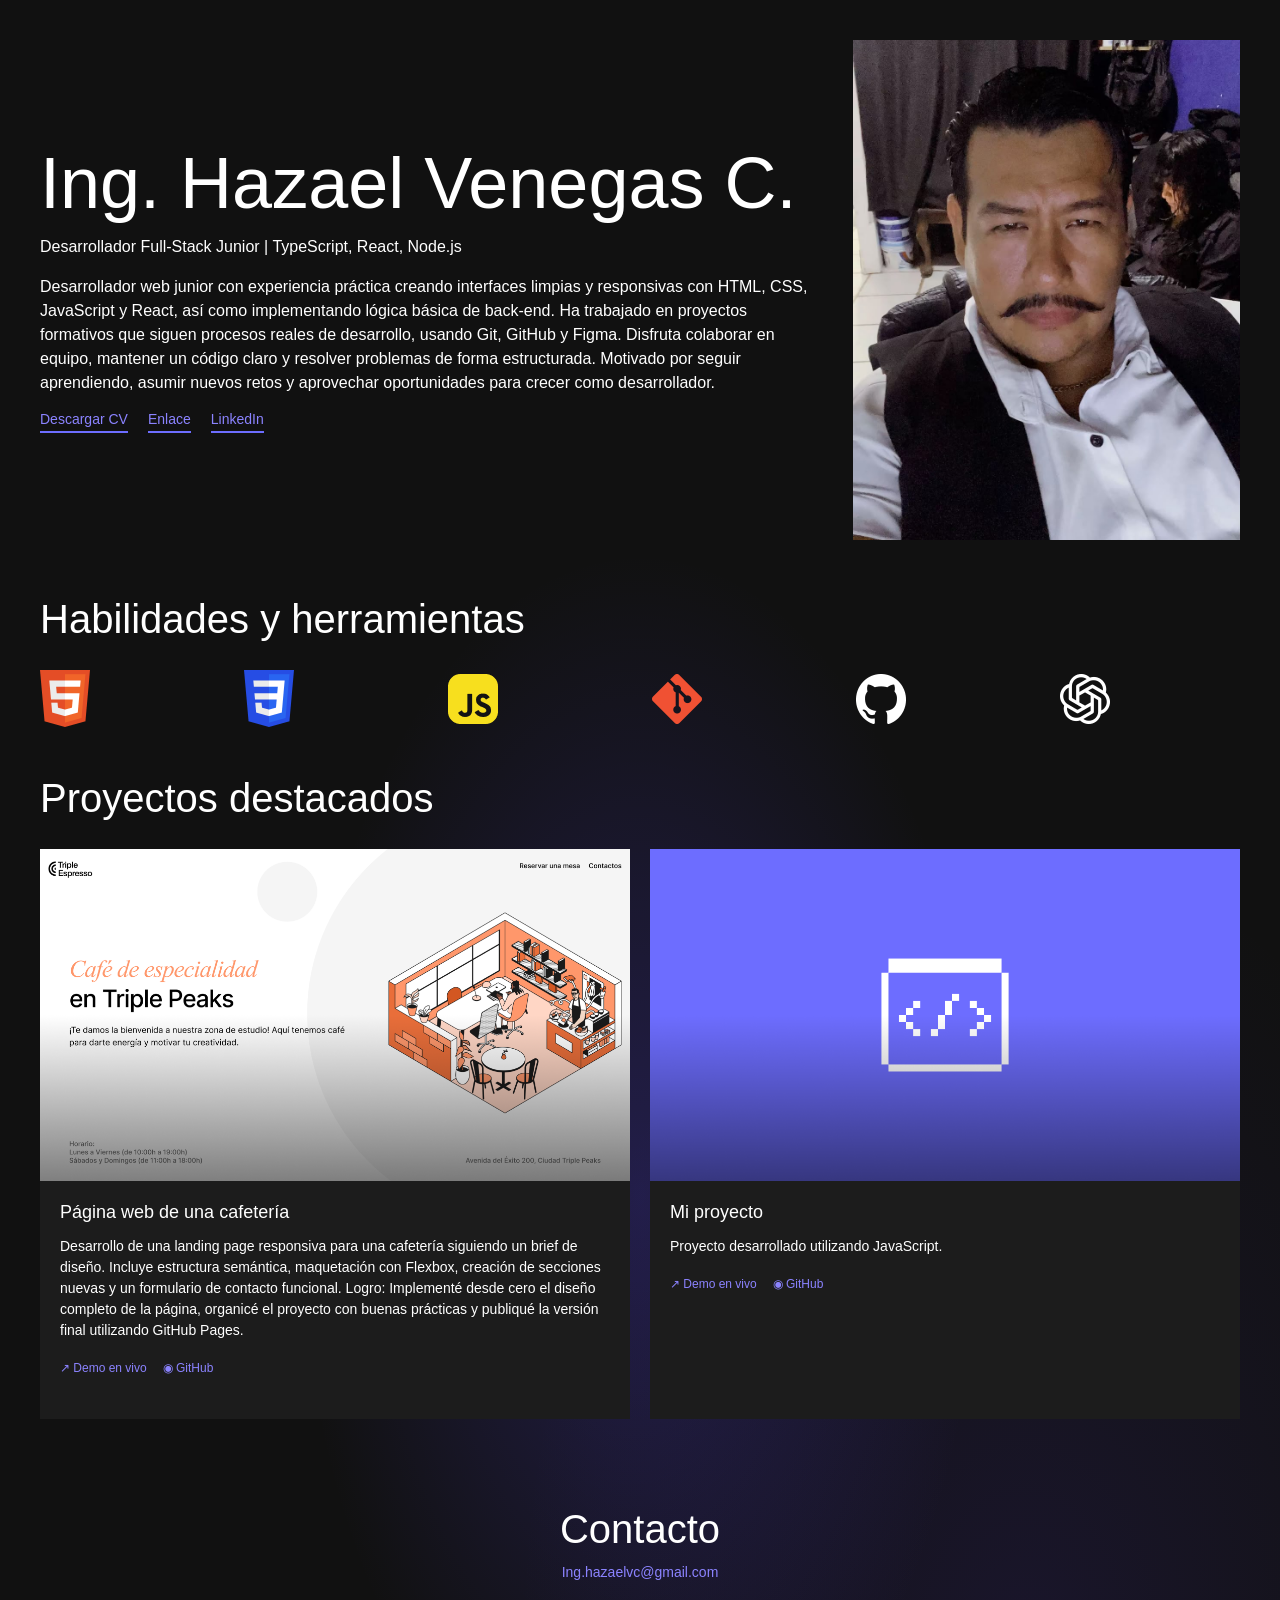
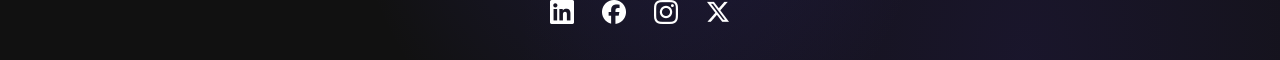
==== index.html @ 510d8efc "add p tag" ====
<!DOCTYPE html>
<html lang="es">
<head>
    <meta charset="UTF-8">
    <meta name="viewport" content="width=device-width, initial-scale=1.0">
    <link rel="stylesheet" href="portaflio.css">
    <link rel="shortcut icon" href="favicon.ico" type="image/x-icon" >
    <title>portafolio</title>
</head>
<body class="container">
    <header>
         <div>
        <h1>Ing. Hazael Venegas C.  </h1>
        <p>
            Desarrollador Full-Stack Junior | TypeScript, React, Node.js
        </p>

        <p>
           Desarrollador web junior con experiencia práctica creando interfaces limpias
           y responsivas con HTML, CSS, JavaScript y React, así como implementando lógica
           básica de back-end. Ha trabajado en proyectos formativos que siguen procesos
           reales de desarrollo, usando Git, GitHub y Figma. Disfruta colaborar en equipo,
           mantener un código claro y resolver problemas de forma estructurada. Motivado por
           seguir aprendiendo, asumir nuevos retos y aprovechar oportunidades para crecer
           como desarrollador.
        </p>


        <div  class="links">
            <a href="#">Descargar CV</a>
            <a href="#">Enlace</a>
            <a href="#">LinkedIn</a>
        </div>
    </div>
        <img src="images/Haza portafolio.png" alt="Foto de Ing. Hazael Venegas C.">
    </header>
    <main>
      <section class="skills">
        <h2>Habilidades y herramientas</h2>

        <div class="skills-list">
          <img src="images/html.png" alt="HTML">
          <img src="images/css.png" alt="CSS">
          <img src="images/js.png" alt="JavaScript">
          <img src="images/GIT.png" alt="Git">
          <img src="images/github.png" alt="GitHub">
          <img src="images/ia.png" alt="IA">
        </div>


         <h3>Proyectos destacados</h3>
         <div class="projects-list">
          <article class="project">
            <img src="images/cafeespecialidades.png" alt="Café Especialidades">

         <div class="project-content">
            <h3>Página web de una cafetería</h3>

            <p>
                Desarrollo de una landing page responsiva para una cafetería siguiendo
                un brief de diseño. Incluye estructura semántica, maquetación con Flexbox,
                 creación de secciones nuevas y un formulario de contacto funcional. Logro:
                 Implementé desde cero el diseño completo de la página, organicé el proyecto
                 con buenas prácticas y publiqué la versión final utilizando GitHub Pages.
            </p>

            <div class="project-links">
                <a href="#">↗ Demo en vivo</a>
                <a href="#">◉ GitHub</a>
            </div>

            <p></p>
          </div>
         </article>

         <article class="project">
            <img src="images/JSproyect.png" alt="Proyecto JavaScript">

           <div class="project-content">
            <h3>Mi proyecto</h3>

            <p>
                Proyecto desarrollado utilizando JavaScript.
            </p>


             <div class="project-links">
                <a href="#">↗ Demo en vivo</a>
                <a href="#">◉ GitHub</a>
            </div>
        </div>

          </article>
         </div>
      </section>
    </main>
    <footer>
         <h2>Contacto</h2>

       <div class="contact-link">

    <a href="mailto:Ing.hazaelvc@gmail.com">
        Ing.hazaelvc@gmail.com
    </a>
       </div>

    <div class="social-links">
        <img src="images/linkin.png" alt="LinkedIn">
        <img src="images/facebooc.png" alt="Facebook">
        <img src="images/instagram.png" alt="Instagram">
        <img src="images/xtwiter.png" alt="Twitter">
    </div>
    </footer>

</body>
</html>
---- portaflio.css ----
* {
  box-sizing: border-box;
}
@font-face {
  font-family: "Archivo Black";
  src: url("fonts/archivo-black.woff2") format("woff2");
  font-weight: 400;
  font-style: normal;
}

@font-face {
  font-family: "Open Sans";
  src: url("fonts/open-sans.woff2") format("woff2");
  font-weight: 400;
  font-style: normal;
}
body {
  margin: 0;
  background-color: #111111;
  background-image:
    radial-gradient(
      ellipse at 50% 72%,
      rgba(90, 70, 255, 0.24),
      transparent 38%
    ),
    radial-gradient(
      ellipse at 80% 100%,
      rgba(70, 45, 180, 0.16),
      transparent 35%
    );
  color: #ffffff;
  font-family: "Open Sans", Arial, sans-serif;
}

header,
main,
footer {
  width: 100%;
  max-width: 1200px;
  margin-left: auto;
  margin-right: auto;
}

header {
  padding: 40px 0 56px;
  display: grid;
  grid-template-columns: minmax(0, 1fr) 387px;
  gap: 30px;
  align-items: center;
}

header > div {
  min-width: 0;
}

header h1 {
  margin: 0 0 16px;
  font-family: "Archivo Black", Arial, sans-serif;
  font-size: 72px;
  font-weight: 400;
  line-height: 1;
  overflow-wrap: break-word;
}

header p {
  margin: 0 0 16px;
  font-size: 16px;
  line-height: 1.5;
}

header > img {
  display: block;
  width: 100%;
  max-width: 387px;
  height: 500px;
  object-fit: cover;
}

.links {
  display: flex;
  flex-wrap: wrap;
  gap: 20px;
}

a {
  color: #8b83ff;
  text-decoration: none;
}

.links a,
.project-links a {
  font-size: 14px;
  border-bottom: 2px solid #6d6dff;
  padding-bottom: 4px;
}

a:hover {
  color: #ffffff;
}

main {
  padding: 0 0 40px;
}

.skills h2,
.skills > h3 {
  font-family: "Archivo Black", Arial, sans-serif;
  font-size: 40px;
  font-weight: 400;
  line-height: 1.15;
  margin: 0 0 28px;
}

.skills-list {
  display: grid;
  grid-template-columns: repeat(6, minmax(0, 1fr));
  gap: 24px;
  margin-bottom: 48px;
}

.skills-list img {
  display: block;
  width: 50px;
  height: 57px;
  object-fit: contain;
  justify-self: start;
}

.projects-list {
  display: grid;
  grid-template-columns: repeat(2, minmax(0, 1fr));
  gap: 20px;
}

.project {
  min-width: 0;
  background-color: #1c1c1c;
  overflow: hidden;
  transition: transform 0.2s ease;
}

.project:hover {
  transform: translateY(-5px);
}

.project > img {
  display: block;
  width: 100%;
  aspect-ratio: 16 / 9;
  object-fit: cover;
}

.project-content {
  padding: 20px;
}

.project h3 {
  margin: 0 0 12px;
  font-family: "Archivo Black", Arial, sans-serif;
  font-size: 18px;
  font-weight: 400;
  line-height: 1.3;
}

.project p {
  margin: 0 0 20px;
  font-size: 14px;
  line-height: 1.5;
}

.project-links {
  display: flex;
  flex-wrap: wrap;
  gap: 16px;
}

.project-links a {
  font-size: 12px;
  border-bottom: none;
}

footer {
  padding: 48px 20px 36px;
  text-align: center;
}

footer h2 {
  margin: 0 0 12px;
  font-family: "Archivo Black", Arial, sans-serif;
  font-size: 40px;
  font-weight: 400;
}

.contact-link {
  margin-bottom: 20px;
  font-size: 14px;
  overflow-wrap: anywhere;
}

.social-links {
  display: flex;
  justify-content: center;
  align-items: center;
  gap: 28px;
}

.social-links img {
  display: block;
  width: 24px;
  height: 24px;
  object-fit: contain;
  transition: opacity 0.2s ease;
}

.social-links img:hover {
  opacity: 0.7;
}

/* TABLETAS: 1023px o menos */
@media (max-width: 1023px) {
  header {
    grid-template-columns: minmax(0, 1fr) 300px;
    gap: 24px;
    padding: 32px 24px 48px;
  }

  header h1 {
    font-size: 52px;
  }

  header > img {
    width: 100%;
    height: 400px;
  }

  header p {
    font-size: 14px;
  }

  main {
    padding: 0 24px 32px;
  }

  .skills h2,
  .skills > h3 {
    font-size: 32px;
  }

  .skills-list {
    gap: 18px;
    margin-bottom: 40px;
  }

  .project-content {
    padding: 16px;
  }

  footer h2 {
    font-size: 32px;
  }
}


/* CELULARES: 767px o menos */
@media (max-width: 767px) {
  header {
    display: flex;
    flex-direction: column-reverse;
    align-items: stretch;
    gap: 24px;
    padding: 24px 20px 40px;
  }

  header > img {
    width: 100%;
    max-width: none;
    height: 280px;
    object-fit: cover;
  }

  header h1 {
    font-size: 40px;
    line-height: 1.05;
    margin-bottom: 16px;
  }

  header p {
    font-size: 14px;
    line-height: 1.5;
  }

  .links {
    gap: 16px;
  }

  main {
    padding: 0 20px 24px;
  }

  .skills h2,
  .skills > h3 {
    font-size: 28px;
    margin-bottom: 20px;
  }

  .skills-list {
    grid-template-columns: repeat(3, minmax(0, 1fr));
    gap: 24px 16px;
    margin-bottom: 40px;
  }

  .skills-list img {
    width: 40px;
    height: 46px;
  }

  .projects-list {
    grid-template-columns: minmax(0, 1fr);
    gap: 20px;
  }

  .project-content {
    padding: 16px;
  }

  .project h3 {
    font-size: 18px;
  }

  .project p {
    font-size: 14px;
  }

  footer {
    padding: 32px 20px;
  }

  footer h2 {
    font-size: 28px;
  }

  .social-links {
    gap: 24px;
  }
}
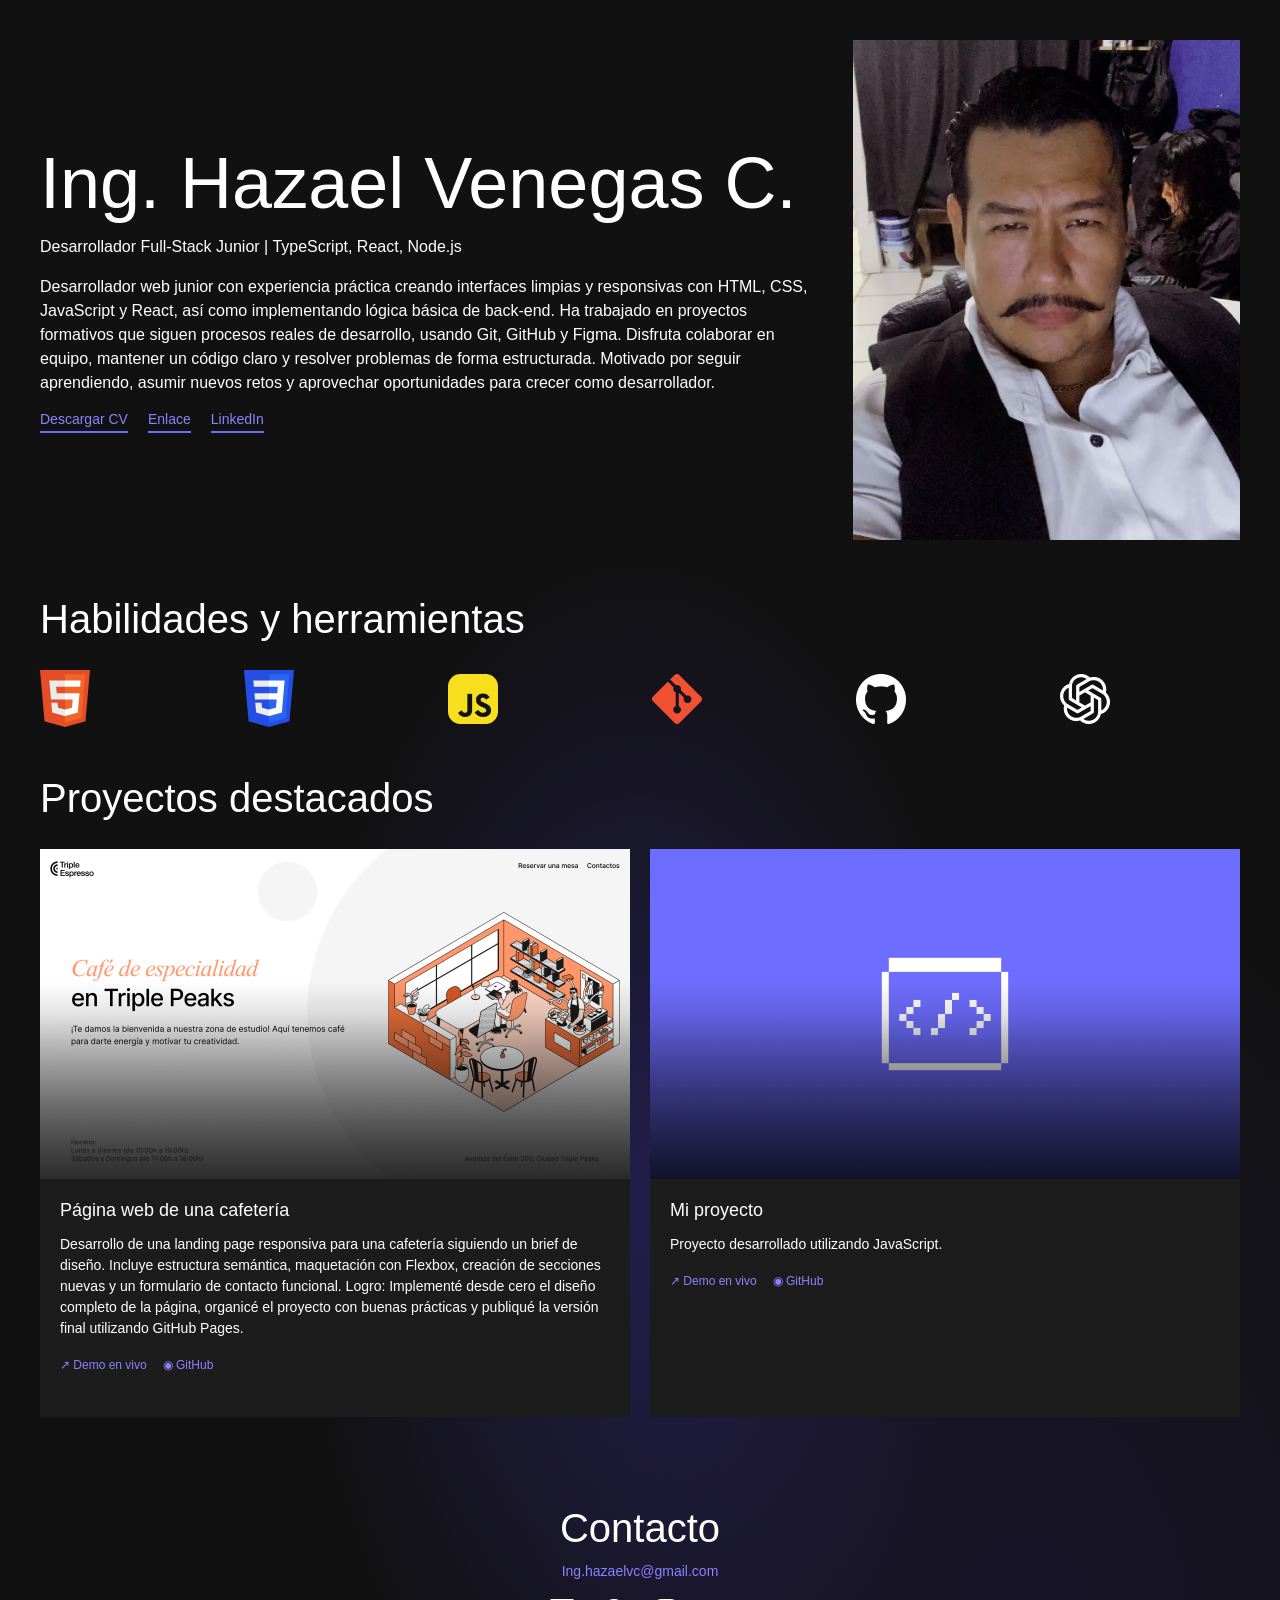
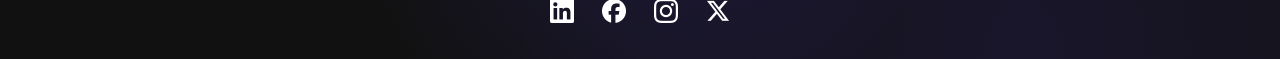
==== commit d595bc6b: "project 4 errors updated" ====
--- a/index.html
+++ b/index.html
@@ -3,8 +3,13 @@
 <head>
     <meta charset="UTF-8">
     <meta name="viewport" content="width=device-width, initial-scale=1.0">
-    <link rel="stylesheet" href="portaflio.css">
+    <link rel="stylesheet" href="css/portafolio.css">
+    <link rel="stylesheet" href="./css/normalize.css" >
     <link rel="shortcut icon" href="favicon.ico" type="image/x-icon" >
+    <link rel="preconnect" href="https://fonts.googleapis.com" >
+    <link rel="preconnect" href="https://fonts.gstatic.com" crossorigin >
+    <link href="https://fonts.googleapis.com/css2?family=Inter:ital,opsz,wght@0,14..32,100..900;1,14..32,100..900&family=Noto+Serif:ital,wght@0,100..900;1,100..900&display=swap" rel="stylesheet">
+
     <title>portafolio</title>
 </head>
 <body class="container">
@@ -51,7 +56,10 @@
          <h3>Proyectos destacados</h3>
          <div class="projects-list">
           <article class="project">
-            <img src="images/cafeespecialidades.png" alt="Café Especialidades">
+             <div class="project__image-container">
+              <img src="images/cafeespecialidades.png" alt="Café Especialidades" class="project__image">
+              <div class="project__gradient"></div>
+             </div>
 
          <div class="project-content">
             <h3>Página web de una cafetería</h3>
@@ -74,7 +82,11 @@
          </article>
 
          <article class="project">
-            <img src="images/JSproyect.png" alt="Proyecto JavaScript">
+
+          <div class="project__image-container">
+            <img src="images/JSproyect.png" alt="Proyecto JavaScript" class="project__image">
+            <div class="project__gradient"></div>
+          </div>
 
            <div class="project-content">
             <h3>Mi proyecto</h3>
--- a/css/portafolio.css
+++ b/css/portafolio.css
@@ -0,0 +1,383 @@
+* {
+  box-sizing: border-box;
+}
+@font-face {
+  font-family: "Archivo Black";
+  src: url("fonts/archivoblack-Regular.woff2") format("woff2");
+  font-weight: 400;
+  font-style: normal;
+}
+
+@font-face {
+  font-family: "Open sans";
+  src: url("fonts/Opensans-Regular.woff2") format("woff2");
+  font-weight: 400;
+  font-style: normal;
+}
+
+@font-face {
+  font-family: "Open Sans";
+  src: url("fonts/OpenSans-Bold.woff2") format("woff2");
+  font-weight: 500;
+  font-style: bold;
+}
+
+@font-face {
+  font-family: "Open Sans";
+  src: url("fonts/OpenSans-Semibold.woff2") format("woff2");
+  font-weight: 700;
+  font-style: semibold;
+}
+
+body {
+  margin: 0;
+  background-color: #111111;
+  background-image:
+    radial-gradient(
+      ellipse at 50% 72%,
+      rgba(90, 70, 255, 0.24),
+      transparent 38%
+    ),
+    radial-gradient(
+      ellipse at 80% 100%,
+      rgba(70, 45, 180, 0.16),
+      transparent 35%
+    );
+  color: #ffffff;
+  font-family: "Open Sans", Arial, sans-serif;
+}
+
+header,
+main,
+footer {
+  width: 100%;
+  max-width: 1200px;
+  margin-left: auto;
+  margin-right: auto;
+}
+
+header {
+  padding: 40px 0 56px;
+  display: grid;
+  grid-template-columns: minmax(0, 1fr) 387px;
+  gap: 30px;
+  align-items: center;
+}
+
+header > div {
+  min-width: 0;
+}
+
+header h1 {
+  margin: 0 0 16px;
+  font-family: "Archivo Black", Arial, sans-serif;
+  font-size: 72px;
+  font-weight: 400;
+  line-height: 1;
+  overflow-wrap: break-word;
+}
+
+header p {
+  margin: 0 0 16px;
+  font-size: 16px;
+  line-height: 1.5;
+}
+
+header > img {
+  display: block;
+  width: 100%;
+  max-width: 387px;
+  height: 500px;
+  object-fit: cover;
+}
+
+.links {
+  display: flex;
+  flex-wrap: wrap;
+  gap: 20px;
+}
+
+a {
+  color: #8b83ff;
+  text-decoration: none;
+}
+
+.links a,
+.project-links a {
+  font-size: 14px;
+  border-bottom: 2px solid #6d6dff;
+  padding-bottom: 4px;
+}
+
+a:hover {
+  color: #ffffff;
+}
+
+main {
+  padding: 0 0 40px;
+}
+
+.skills h2,
+.skills > h3 {
+  font-family: "Archivo Black", Arial, sans-serif;
+  font-size: 40px;
+  font-weight: 400;
+  line-height: 1.15;
+  margin: 0 0 28px;
+}
+
+.skills-list {
+  display: grid;
+  grid-template-columns: repeat(6, minmax(0, 1fr));
+  gap: 24px;
+  margin-bottom: 48px;
+}
+
+.skills-list img {
+  display: block;
+  width: 50px;
+  height: 57px;
+  object-fit: contain;
+  justify-self: start;
+}
+/** proyecto y herramientas */
+
+.projects-list {
+  display: grid;
+  grid-template-columns: repeat(2, minmax(0, 1fr));
+  gap: 20px;
+}
+
+.project {
+  min-width: 0;
+  background-color: #1c1c1c;
+  overflow: hidden;
+  transition: transform 0.2s ease;
+}
+
+.project:hover {
+  transform: translateY(-5px);
+}
+
+.project > img {
+  display: block;
+  width: 100%;
+  aspect-ratio: 16 / 9;
+  object-fit: cover;
+}
+
+.project__image-container {
+  position: relative;
+  overflow: hidden;
+}
+
+.project__image {
+  display: block;
+  width: 100%;
+  height: auto;
+}
+
+.project__gradient {
+  position: absolute;
+  inset: 0;
+  background: linear-gradient(
+    to bottom,
+    transparent 40%,
+    rgba(0, 0, 0, 0.65) 100%
+  );
+  pointer-events: none;
+}
+
+.project-content {
+  padding: 20px;
+}
+
+.project h3 {
+  margin: 0 0 12px;
+  font-family: "Archivo Black", Arial, sans-serif;
+  font-size: 18px;
+  font-weight: 400;
+  line-height: 1.3;
+}
+
+.project p {
+  margin: 0 0 20px;
+  font-size: 14px;
+  line-height: 1.5;
+}
+
+.project-links {
+  display: flex;
+  flex-wrap: wrap;
+  gap: 16px;
+}
+
+.project-links a {
+  font-size: 12px;
+  border-bottom: none;
+}
+
+footer {
+  padding: 48px 20px 36px;
+  text-align: center;
+}
+
+footer h2 {
+  margin: 0 0 12px;
+  font-family: "Archivo Black", Arial, sans-serif;
+  font-size: 40px;
+  font-weight: 400;
+}
+
+.contact-link {
+  margin-bottom: 20px;
+  font-size: 14px;
+  overflow-wrap: anywhere;
+}
+
+.social-links {
+  display: flex;
+  justify-content: center;
+  align-items: center;
+  gap: 28px;
+}
+
+.social-links img {
+  display: block;
+  width: 24px;
+  height: 24px;
+  object-fit: contain;
+  transition: opacity 0.2s ease;
+}
+
+.social-links img:hover {
+  opacity: 0.7;
+}
+
+/* TABLETAS: 1023px o menos */
+@media (max-width: 1023px) {
+  header {
+    grid-template-columns: minmax(0, 1fr) 300px;
+    gap: 24px;
+    padding: 32px 24px 48px;
+  }
+
+  header h1 {
+    font-size: 52px;
+  }
+
+  header > img {
+    width: 100%;
+    height: 400px;
+  }
+
+  header p {
+    font-size: 14px;
+  }
+
+  main {
+    padding: 0 24px 32px;
+  }
+
+  .skills h2,
+  .skills > h3 {
+    font-size: 32px;
+  }
+
+  .skills-list {
+    gap: 18px;
+    margin-bottom: 40px;
+  }
+
+  .project-content {
+    padding: 16px;
+  }
+
+  footer h2 {
+    font-size: 32px;
+  }
+}
+
+
+/* CELULARES: 767px o menos */
+@media (max-width: 767px) {
+  header {
+    display: flex;
+    flex-direction: column-reverse;
+    align-items: stretch;
+    gap: 24px;
+    padding: 24px 20px 40px;
+  }
+
+  header > img {
+    width: 100%;
+    max-width: none;
+    height: 280px;
+    object-fit: cover;
+  }
+
+  header h1 {
+    font-size: 40px;
+    line-height: 1.05;
+    margin-bottom: 16px;
+  }
+
+  header p {
+    font-size: 14px;
+    line-height: 1.5;
+  }
+
+  .links {
+    gap: 16px;
+  }
+
+  main {
+    padding: 0 20px 24px;
+  }
+
+  .skills h2,
+  .skills > h3 {
+    font-size: 28px;
+    margin-bottom: 20px;
+  }
+
+  .skills-list {
+    grid-template-columns: repeat(3, minmax(0, 1fr));
+    gap: 24px 16px;
+    margin-bottom: 40px;
+  }
+
+  .skills-list img {
+    width: 40px;
+    height: 46px;
+  }
+
+  .projects-list {
+    grid-template-columns: minmax(0, 1fr);
+    gap: 20px;
+  }
+
+  .project-content {
+    padding: 16px;
+  }
+
+  .project h3 {
+    font-size: 18px;
+  }
+
+  .project p {
+    font-size: 14px;
+  }
+
+  footer {
+    padding: 32px 20px;
+  }
+
+  footer h2 {
+    font-size: 28px;
+  }
+
+  .social-links {
+    gap: 24px;
+  }
+}
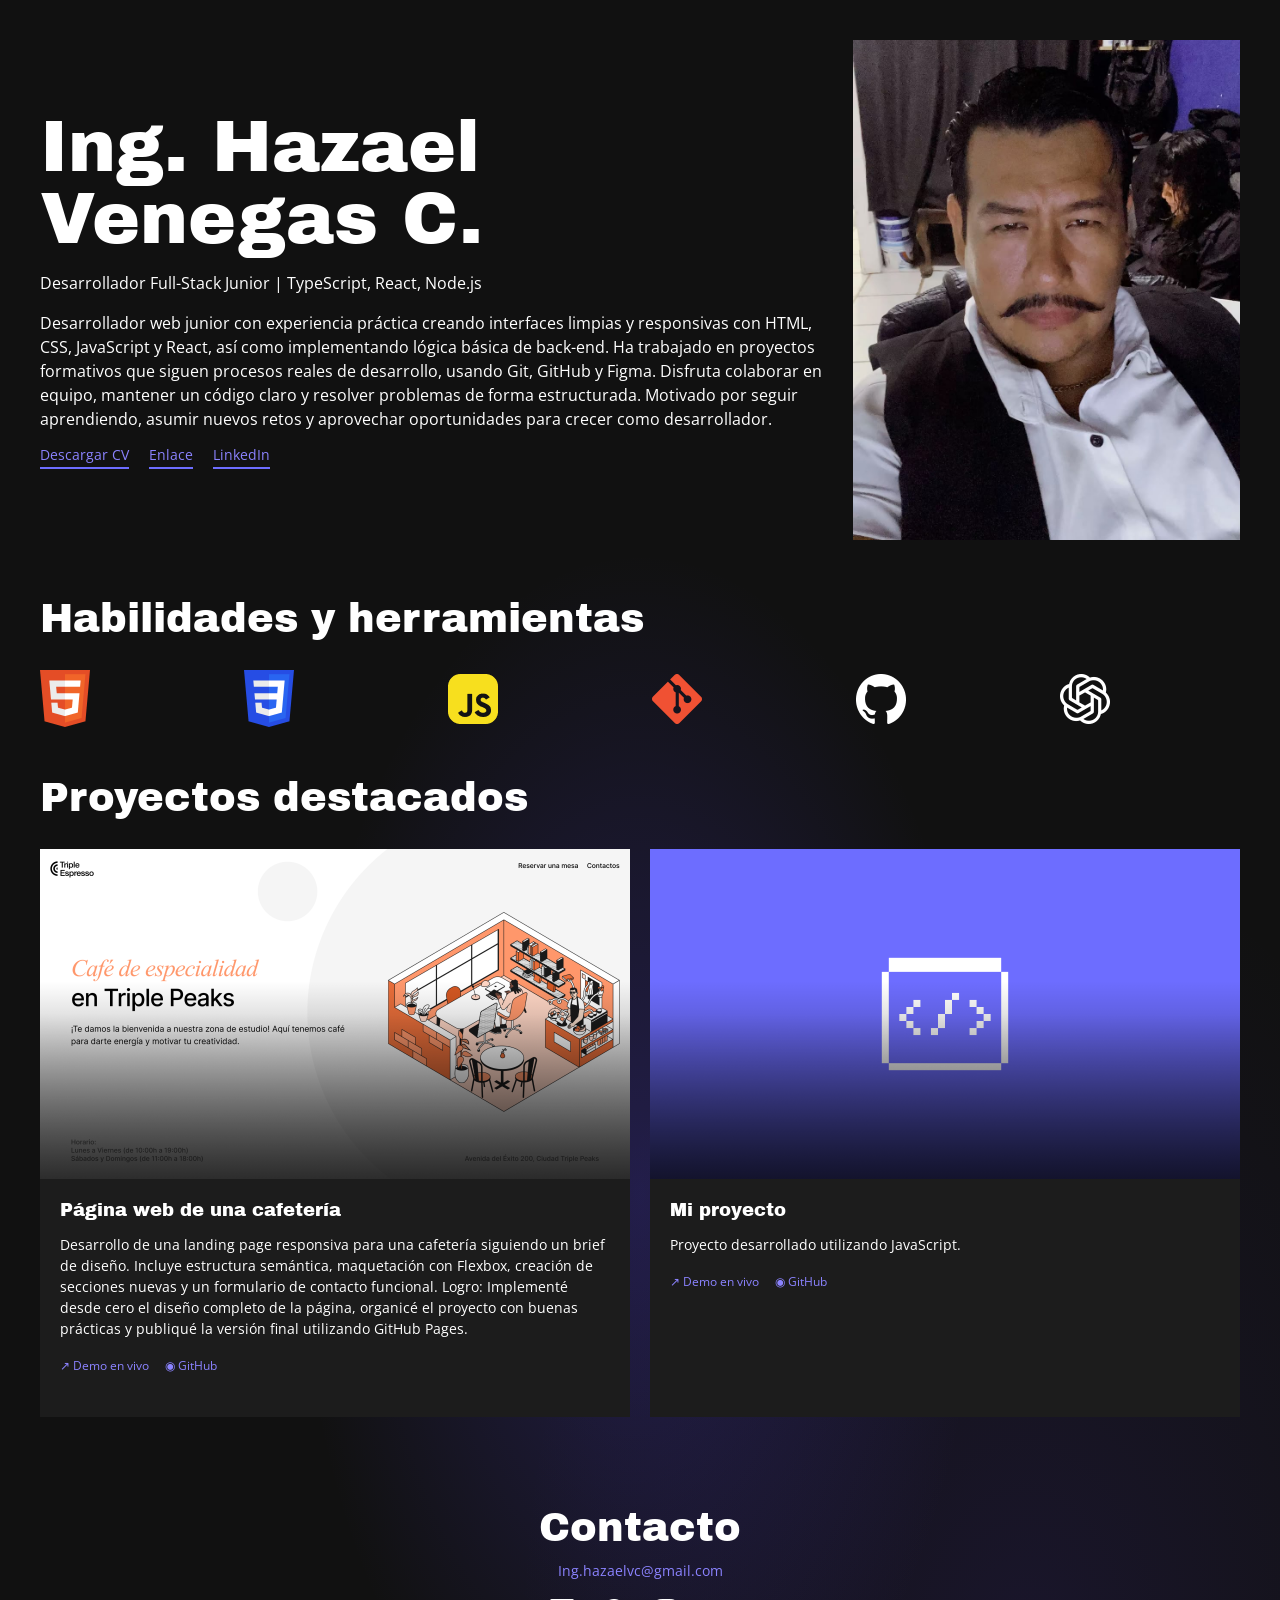
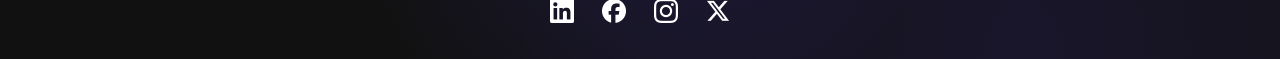
==== commit 50deecc2: "profect updated" ====
--- a/index.html
+++ b/index.html
@@ -4,7 +4,7 @@
     <meta charset="UTF-8">
     <meta name="viewport" content="width=device-width, initial-scale=1.0">
     <link rel="stylesheet" href="css/portafolio.css">
-    <link rel="stylesheet" href="./css/normalize.css" >
+    <link rel="stylesheet" href="css/normalize.css" >
     <link rel="shortcut icon" href="favicon.ico" type="image/x-icon" >
     <link rel="preconnect" href="https://fonts.googleapis.com" >
     <link rel="preconnect" href="https://fonts.gstatic.com" crossorigin >
--- a/css/portafolio.css
+++ b/css/portafolio.css
@@ -3,28 +3,28 @@
 }
 @font-face {
   font-family: "Archivo Black";
-  src: url("fonts/archivoblack-Regular.woff2") format("woff2");
-  font-weight: 400;
-  font-style: normal;
-}
-
-@font-face {
-  font-family: "Open sans";
-  src: url("fonts/Opensans-Regular.woff2") format("woff2");
+  src: url("/fonts/ArchivoBlack-Regular.woff2") format("woff2");
   font-weight: 400;
   font-style: normal;
 }
 
 @font-face {
   font-family: "Open Sans";
-  src: url("fonts/OpenSans-Bold.woff2") format("woff2");
+  src: url("/fonts/OpenSans-Regular.woff2") format("woff2");
+  font-weight: 400;
+  font-style: normal;
+}
+
+@font-face {
+  font-family: "Open Sans";
+  src: url("/fonts/OpenSans-Bold.woff2") format("woff2");
   font-weight: 500;
   font-style: bold;
 }
 
 @font-face {
   font-family: "Open Sans";
-  src: url("fonts/OpenSans-Semibold.woff2") format("woff2");
+  src: url("/fonts/OpenSans-SemiBold.woff2") format("woff2");
   font-weight: 700;
   font-style: semibold;
 }
